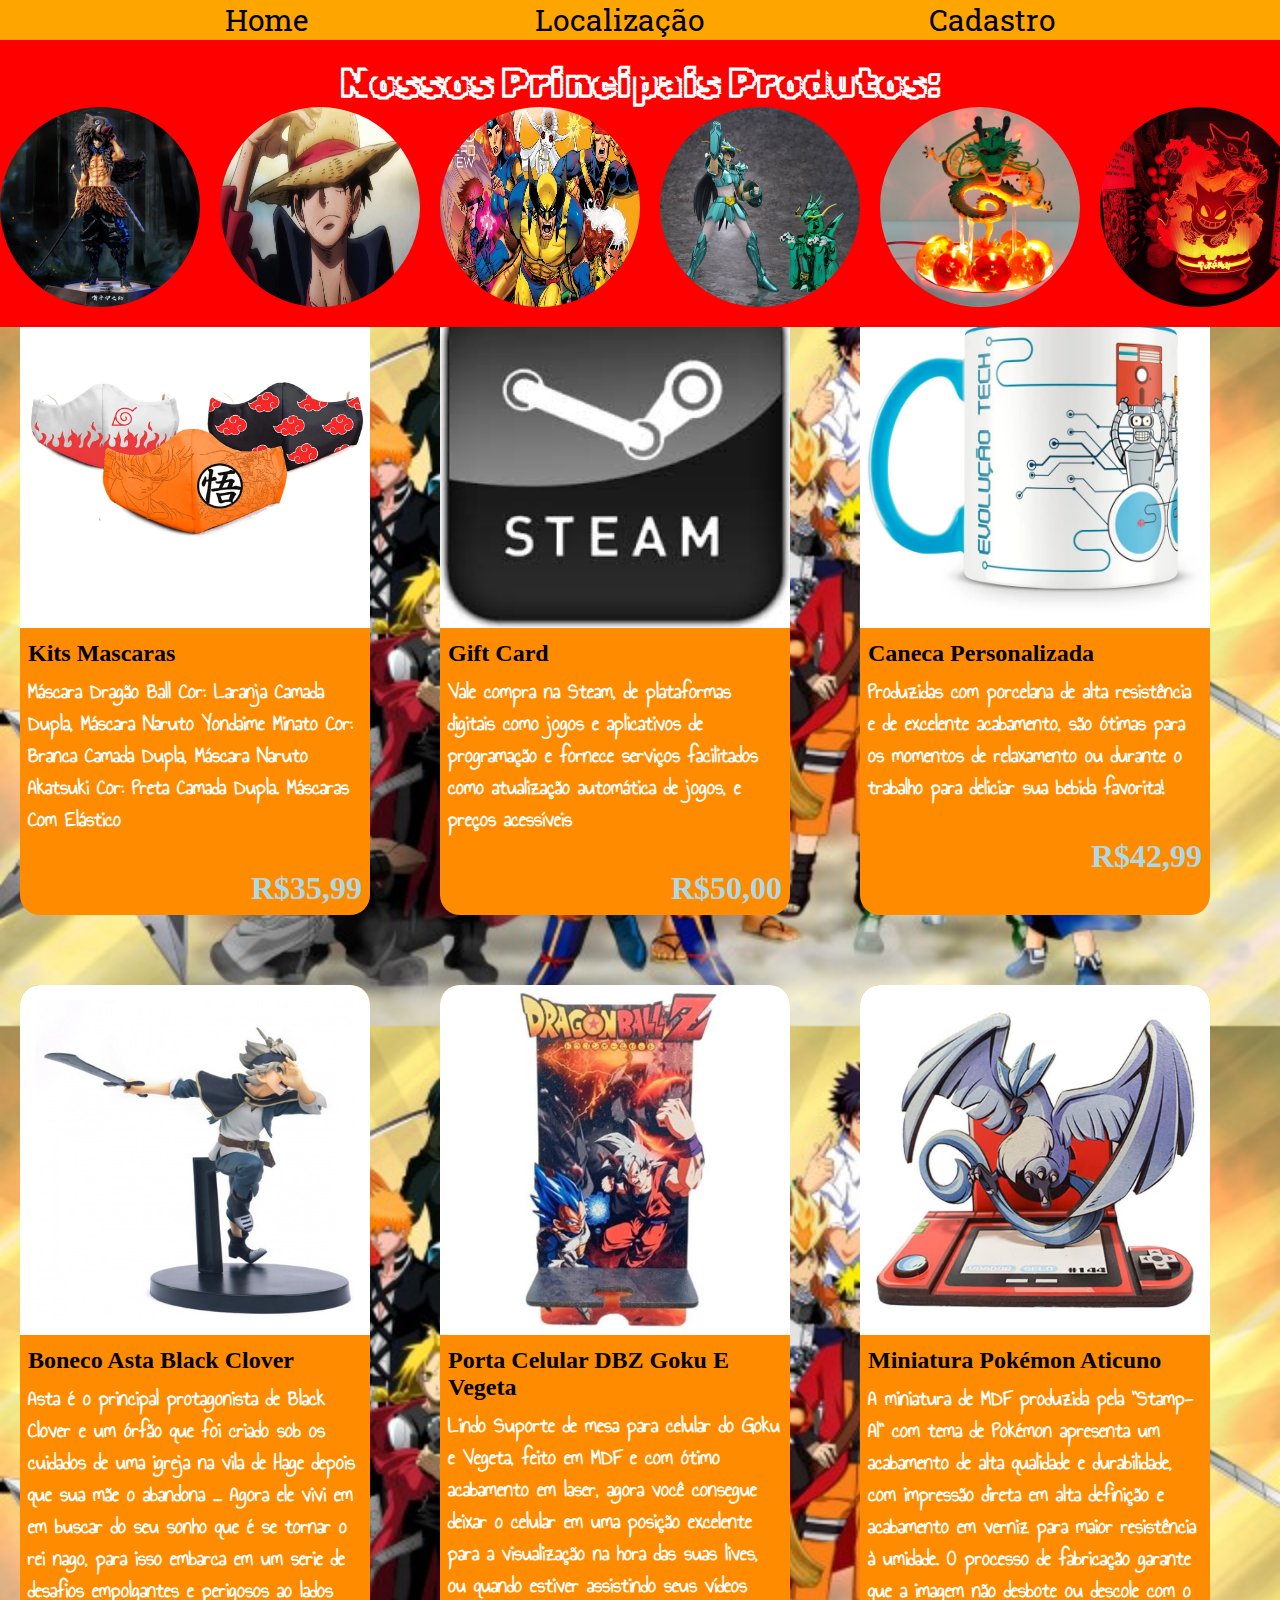
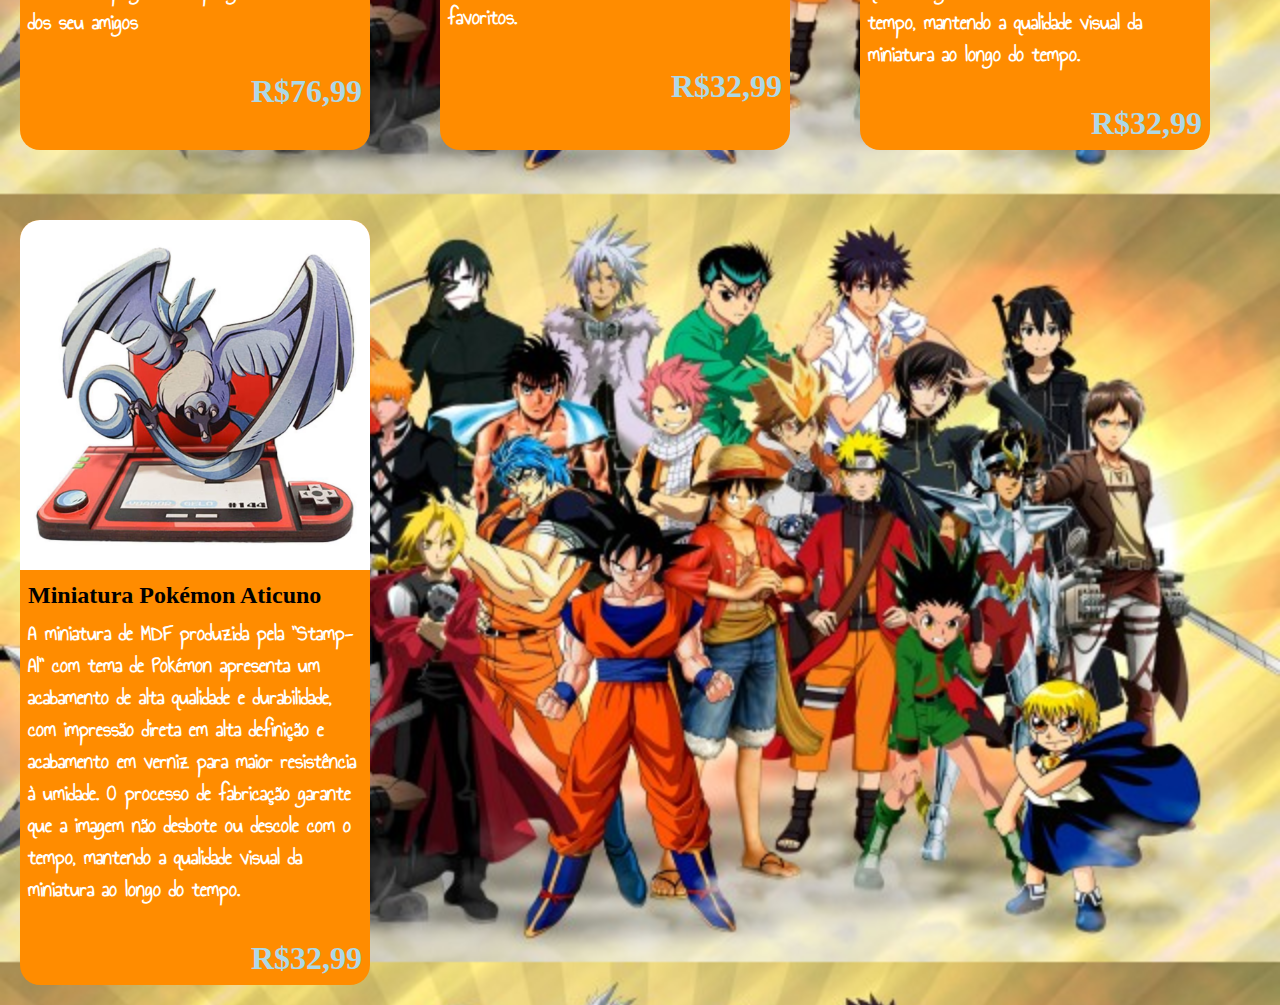
==== index.html @ 75d84d63 "Initial commit" ====
<!DOCTYPE html>
<html lang="pt-br">
<head>
    <meta charset="UTF-8">
    <title>Pagina Principal</title>
    <!-- CSS only -->
<link rel="stylesheet" href="CSS/Styles.css">
</head>
<body>
  
  <nav>
    <ul>
      <li>
        <a href="index.html">Home</a>
      </li>
      <li>
        <a href="Onde.html">Localização</a>
      </li>
      <li>
        <a href="cadastro.html">Cadastro</a>
      </li>
    </ul>
  </nav> 

  <div id="destaques">
    <h1 id="destaques-principais">Nossos Principais Produtos:</h1>
    <div id="img-prin">
      <img src="IMG/Slayer.jpg" alt="">
      <img src="IMG/LufyMonkey.jpg" alt="">
      <img src="IMG/xmen.JPG" alt="">
      <img src="IMG/Shiryu.jpg" alt="">
      <img src="IMG/shelong.jpg" alt="">
      <img src="IMG/Ghost-pokenom.jpg" alt="">
      <img src="IMG/DBZ-Super.jpg" alt="">
    </div>
  </div>

  <div id="produtos">
    <div class="conteudo">
      <img class="conteudo" src="IMG/mascaras.webp" alt="...">
      <div class="infos">
        <h2>Kits Mascaras</h2>
        <p class="infos-descri"> Máscara Dragão Ball Cor: Laranja Camada Dupla, Máscara Naruto Yondaime Minato Cor: Branca Camada Dupla, Máscara Naruto Akatsuki Cor: Preta Camada Dupla. Máscaras Com Elástico </p>
        <h2 class="infors-preco">R$35,99</h2>
      </div>
    </div>

    <div class="conteudo">
      <img class="conteudo" src="IMG/steam1.jpg" alt="...">
      <div class="infos">
        <h2>Gift Card</h2>
        <p class="infos-descri">Vale compra na Steam, de plataformas digitais como jogos e aplicativos de programação e fornece serviços facilitados como atualização automática de jogos, e preços acessíveis</p>
        <h2 class="infors-preco">R$50,00</h2>
      </div>
    </div>

    <div class="conteudo">
      <img class="conteudo" src="IMG/caneca.webp" alt="...">
      <div class="infos">
        <h2>Caneca Personalizada</h2>
        <p class="infos-descri">Produzidas com porcelana de alta resistência e de excelente acabamento, são ótimas para os momentos de relaxamento ou durante o trabalho para deliciar sua bebida favorita!</p>
        <h2 class="infors-preco">R$42,99</h2>
      </div>
    </div>

    <div class="conteudo">
      <img class="conteudo" src="IMG/seiya.jpg">
      <div class="infos">
        <h2>Funko! Seiya Pegasus</h2>
        <p class="infos-descri">Boneco colecionável inspirado no personagem Seiya, do anime Cavaleiros do Zodíaco  Produzido pela empresa Funko, este POP cheio de detalhes vai agradar os fãs mais exigentes da serie.
         </p>
        <h2 class="infors-preco">R$69,99</h2>
      </div>
    </div>

    <div class="conteudo">
      <img class="conteudo" src="IMG/Asta.jpg">
      <div class="infos">
        <h2>Boneco Asta Black Clover</h2>
        <p class="infos-descri"> Asta é o principal protagonista de Black Clover e um órfão que foi criado sob os cuidados de uma igreja na vila de Hage depois que sua mãe o abandona ...  Agora ele vivi em em buscar do seu sonho que é se tornar o rei nago, para isso embarca em um serie de desafios empolgantes e perigosos ao lados dos seu amigos </p>
        <h2 class="infors-preco">R$76,99</h2>
      </div>
    </div>

    <div class="conteudo">
      <img class="conteudo" src="IMG/Porta-celular.avif" alt="...">
      <div class="infos">
        <h2>Porta Celular DBZ Goku E Vegeta</h2>
        <p class="infos-descri">Lindo Suporte de mesa para celular do Goku e Vegeta, feito em MDF e com ótimo acabamento em laser, agora você consegue deixar o celular em uma posição excelente para a visualização na hora das suas lives, ou quando estiver assistindo seus vídeos favoritos.</p>
        <h2 class="infors-preco">R$32,99</h2>
      </div>
    </div>

    <div class="conteudo">
      <img class="conteudo" src="IMG/Articuno.avif" alt="...">
      <div class="infos">
        <h2>Miniatura Pokémon Aticuno</h2>
        <p class="infos-descri">A miniatura de MDF produzida pela ”Stamp-AI” com tema de Pokémon apresenta um acabamento de alta qualidade e durabilidade, com impressão direta em alta definição e acabamento em verniz para maior resistência à umidade. O processo de fabricação garante que a imagem não desbote ou descole com o tempo, mantendo a qualidade visual da miniatura ao longo do tempo.</p>
        <h2 class="infors-preco">R$32,99</h2>
      </div>
    </div>

    <div class="conteudo">
      <img class="conteudo" src="IMG/Gokuu.webp" alt="...">
      <div class="infos">
        <h2>Goku</h2>
        <p class="infos-descri">A miniatura de MDF produzida pela ”Stamp-AI” com tema de Pokémon apresenta um acabamento de alta qualidade e durabilidade, com impressão direta em alta definição e acabamento em verniz para maior resistência à umidade. O processo de fabricação garante que a imagem não desbote ou descole com o tempo, mantendo a qualidade visual da miniatura ao longo do tempo.</p>
        <h2 class="infors-preco">R$32,99</h2>
      </div>
    </div>

    <div class="conteudo">
      <img class="conteudo" src="IMG/Articuno.avif" alt="...">
      <div class="infos">
        <h2>Miniatura Pokémon Aticuno</h2>
        <p class="infos-descri">A miniatura de MDF produzida pela ”Stamp-AI” com tema de Pokémon apresenta um acabamento de alta qualidade e durabilidade, com impressão direta em alta definição e acabamento em verniz para maior resistência à umidade. O processo de fabricação garante que a imagem não desbote ou descole com o tempo, mantendo a qualidade visual da miniatura ao longo do tempo.</p>
        <h2 class="infors-preco">R$32,99</h2>
      </div>
    </div>
  </div>     
</body>
</html>
---- CSS/Styles.css ----
@charset "UTF-8";

@import url('https://fonts.googleapis.com/css2?family=Roboto+Slab&display=swap');
@import url('https://fonts.googleapis.com/css2?family=Roboto+Slab&family=Rubik+Iso&display=swap');
@import url('https://fonts.googleapis.com/css2?family=Annie+Use+Your+Telescope&display=swap');

* {
    margin: 0;
    padding: 0;
}

nav {  
    background-color: orange;
    height: 40px;
    position: sticky;
    top: 0;
}

ul {
    display: flex;
    justify-content: space-evenly;
    list-style: none;
}

li {
    font-size: 30px;
}

a {
    font-family: 'Roboto Slab', serif;
    color: #000000;
    text-decoration: none;
}

a:hover {
    font-family: 'Rubik Iso', cursive;
    color: #ffffff;  
}

#destaques {
    background-color: red;
    width: 100vw;
    padding-bottom: 20px;
    padding-top: 20px;
    position: fixed;
}

#destaques-principais {
    display: flex;
    font-family: 'Rubik Iso', cursive;
    color: #ffffff;
    font-size: 2.5rem;
    justify-content: center;
}

#img-prin {
    display: flex;
    justify-content: space-around;
}

#destaques img {
    width: 200px;
    height: 200px;
    margin-right: 20px;
    border-radius: 50%;
}

#produtos {
    display: grid;
    grid-template-columns: auto auto auto auto;
    gap: 30px;
    margin-top: 17%;
    background-image: url('../IMG/tempaltesDivConteudo.jpg');
    background-size: contain;
   
}
div.conteudo {
    background-color: darkorange;
    width: 350px;
    margin: 20px;
    border-radius: 20px;
   
}

img.conteudo {
   width: 350px;
   height: 350px;
   border-radius: 20px 20px 0px 0px;
}

.infos {
    margin: 8px; 
}

.infos-descri {
    font-family: 'Annie Use Your Telescope', cursive;
    font-size: 1.4rem;
    color: #ffffff;
    font-weight: bold;
    margin-top: 8px;
}

.infors-preco {
    display: flex;
    margin-top: 35px;
    color: lightblue;
    font-size: 2rem;
    justify-content: right;
}
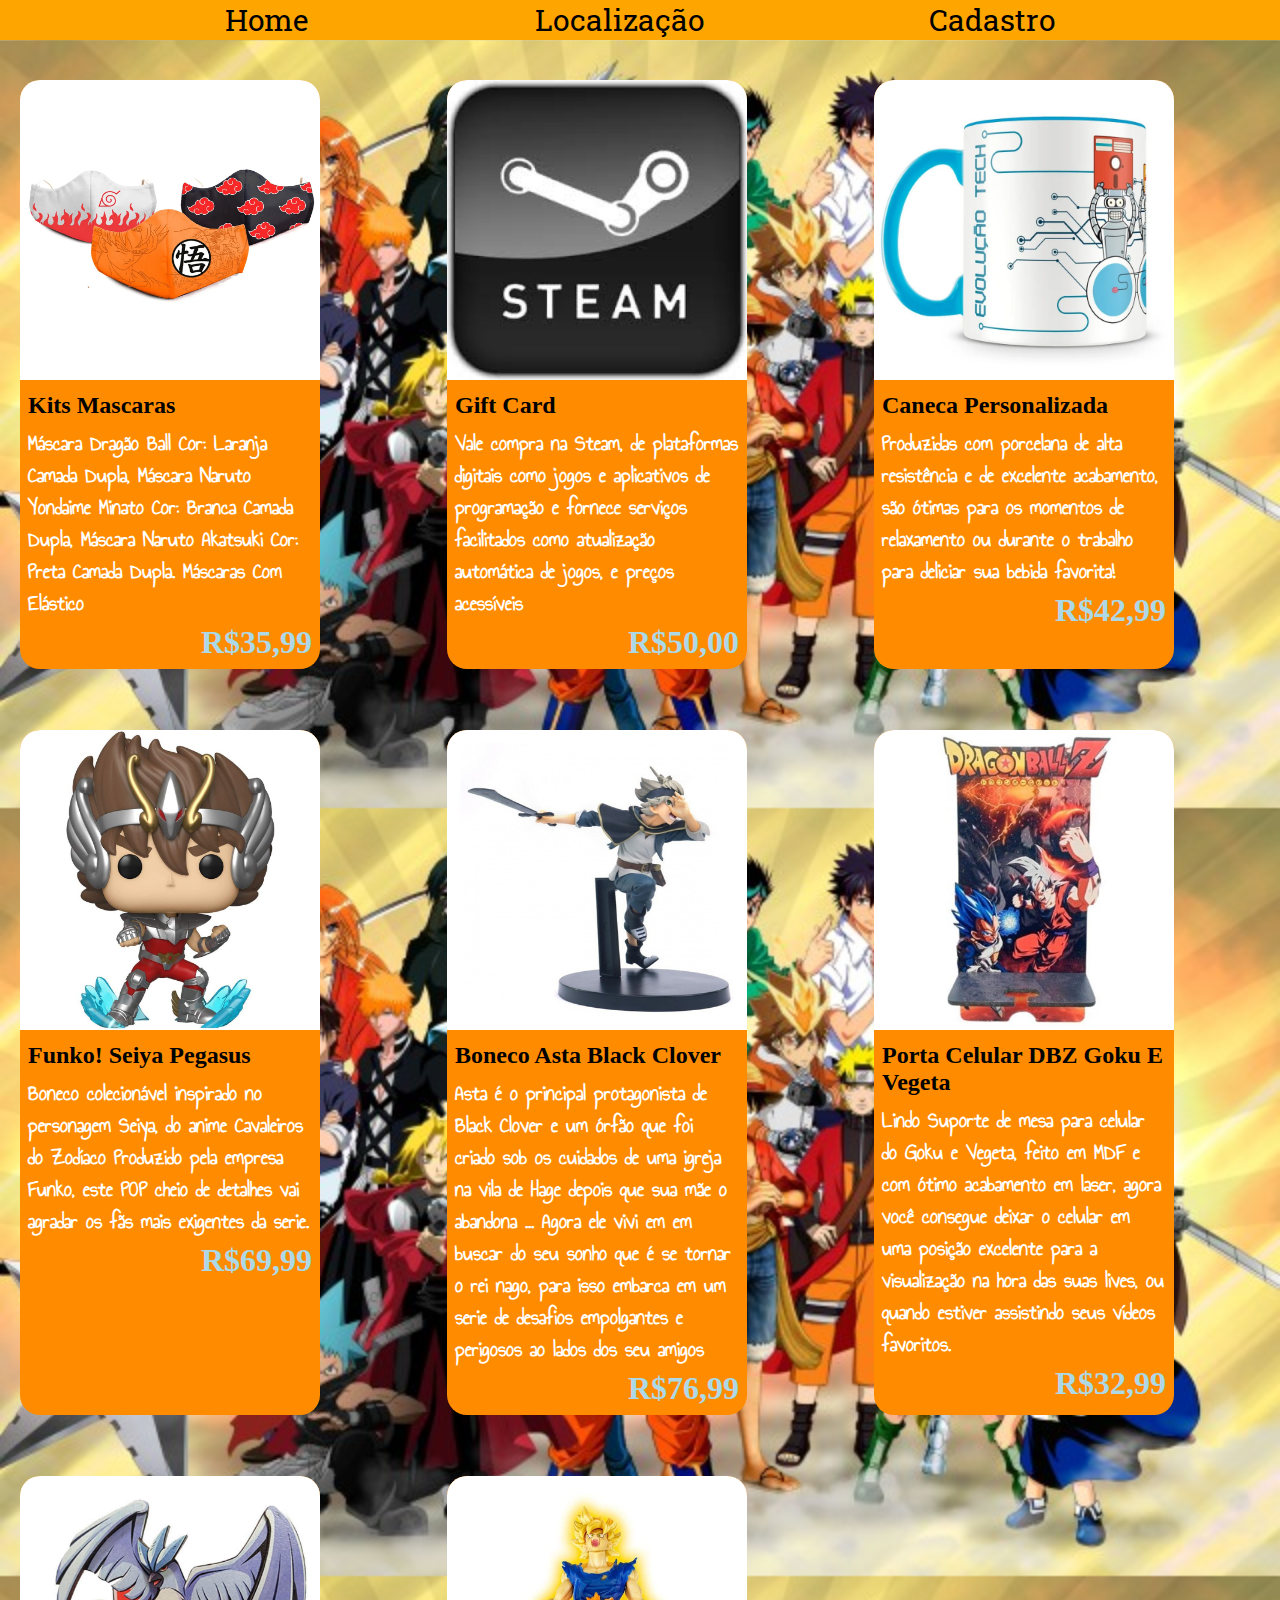
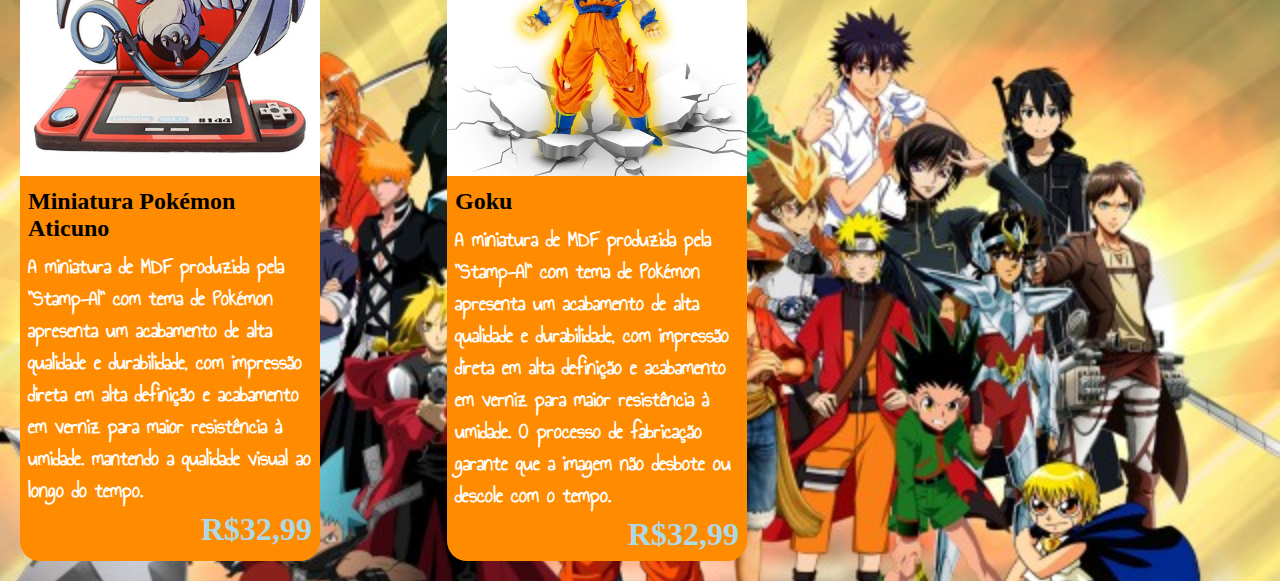
==== commit bf8bfa12: "Aplicando a responsividade" ====
--- a/index.html
+++ b/index.html
@@ -5,6 +5,7 @@
     <title>Pagina Principal</title>
     <!-- CSS only -->
 <link rel="stylesheet" href="CSS/Styles.css">
+<link rel="stylesheet" href="CSS/media.css">
 </head>
 <body>
   
@@ -95,7 +96,7 @@
       <img class="conteudo" src="IMG/Articuno.avif" alt="...">
       <div class="infos">
         <h2>Miniatura Pokémon Aticuno</h2>
-        <p class="infos-descri">A miniatura de MDF produzida pela ”Stamp-AI” com tema de Pokémon apresenta um acabamento de alta qualidade e durabilidade, com impressão direta em alta definição e acabamento em verniz para maior resistência à umidade. O processo de fabricação garante que a imagem não desbote ou descole com o tempo, mantendo a qualidade visual da miniatura ao longo do tempo.</p>
+        <p class="infos-descri">A miniatura de MDF produzida pela ”Stamp-AI” com tema de Pokémon apresenta um acabamento de alta qualidade e durabilidade, com impressão direta em alta definição e acabamento em verniz para maior resistência à umidade. mantendo a qualidade visual ao longo do tempo.</p>
         <h2 class="infors-preco">R$32,99</h2>
       </div>
     </div>
@@ -104,19 +105,11 @@
       <img class="conteudo" src="IMG/Gokuu.webp" alt="...">
       <div class="infos">
         <h2>Goku</h2>
-        <p class="infos-descri">A miniatura de MDF produzida pela ”Stamp-AI” com tema de Pokémon apresenta um acabamento de alta qualidade e durabilidade, com impressão direta em alta definição e acabamento em verniz para maior resistência à umidade. O processo de fabricação garante que a imagem não desbote ou descole com o tempo, mantendo a qualidade visual da miniatura ao longo do tempo.</p>
+        <p class="infos-descri">A miniatura de MDF produzida pela ”Stamp-AI” com tema de Pokémon apresenta um acabamento de alta qualidade e durabilidade, com impressão direta em alta definição e acabamento em verniz para maior resistência à umidade. O processo de fabricação garante que a imagem não desbote ou descole com o tempo.</p>
         <h2 class="infors-preco">R$32,99</h2>
       </div>
     </div>
 
-    <div class="conteudo">
-      <img class="conteudo" src="IMG/Articuno.avif" alt="...">
-      <div class="infos">
-        <h2>Miniatura Pokémon Aticuno</h2>
-        <p class="infos-descri">A miniatura de MDF produzida pela ”Stamp-AI” com tema de Pokémon apresenta um acabamento de alta qualidade e durabilidade, com impressão direta em alta definição e acabamento em verniz para maior resistência à umidade. O processo de fabricação garante que a imagem não desbote ou descole com o tempo, mantendo a qualidade visual da miniatura ao longo do tempo.</p>
-        <h2 class="infors-preco">R$32,99</h2>
-      </div>
-    </div>
   </div>     
 </body>
 </html>--- a/CSS/Styles.css
+++ b/CSS/Styles.css
@@ -68,31 +68,34 @@
 #produtos {
     display: grid;
     grid-template-columns: auto auto auto auto;
-    gap: 30px;
-    margin-top: 17%;
+    gap: 10px;
+    margin-top: 18%;
     background-image: url('../IMG/tempaltesDivConteudo.jpg');
     background-size: contain;
-   
 }
+
 div.conteudo {
     background-color: darkorange;
-    width: 350px;
+    width: 300px;
     margin: 20px;
+    margin-top: 40px;
     border-radius: 20px;
    
 }
 
 img.conteudo {
-   width: 350px;
-   height: 350px;
+   width: 300px;
+   height: 300px;
    border-radius: 20px 20px 0px 0px;
 }
 
 .infos {
     margin: 8px; 
+    max-height: 400px;
 }
 
 .infos-descri {
+    
     font-family: 'Annie Use Your Telescope', cursive;
     font-size: 1.4rem;
     color: #ffffff;
@@ -102,7 +105,7 @@
 
 .infors-preco {
     display: flex;
-    margin-top: 35px;
+    margin-top: 5px;
     color: lightblue;
     font-size: 2rem;
     justify-content: right;
--- a/CSS/media.css
+++ b/CSS/media.css
@@ -0,0 +1,108 @@
+
+@media screen and (max-width: 1515px) {
+
+    #destaques {
+        display: none;
+    }
+
+    #produtos {
+        margin-top: 0%;
+    }
+
+    #destaques {
+        background-color: pink;
+        width: 100vw;
+        padding-bottom: 20px;
+        padding-top: 20px;
+        position: fixed;
+    }
+
+    #produtos {
+        display: grid;
+        gap: 1px;
+        margin-top: 0%;
+    }
+
+    div#produtos {
+        display: grid;
+        grid-template-columns:  1fr 1fr 1fr 1fr;  
+    }
+   
+}
+
+@media screen and (max-width: 1370px) and (min-width: 1225px){
+    div#produtos {
+        display: grid;
+        grid-template-columns:  1fr 1fr 1fr;  
+    }
+}
+
+@media screen and (max-width: 1224px) and (min-width: 700px) {
+    div#produtos {
+        display: grid;
+        grid-template-columns:  1fr 1fr;  
+        gap: 0px;
+    }
+}
+
+@media screen and (max-width: 699px) and (min-width: 646px) {
+    div#produtos {
+        display: grid;
+        grid-template-columns:  1fr;  
+    }
+
+    div.conteudo {
+        width: 600px;
+    }
+
+    div.conteudo img {
+        width: 600px;
+    }
+}
+
+@media screen and (max-width: 646px) and (min-width: 590px){
+    div#produtos {
+        display: grid;
+        grid-template-columns:  1fr;  
+    }
+
+    div.conteudo {
+        width: 550px;
+    }
+
+    div.conteudo img {
+        width: 550px;
+    }
+}
+
+@media screen and (max-width: 590px) and (min-width: 520px) {
+    div#produtos {
+        display: grid;
+        grid-template-columns:  1fr;  
+    }
+
+    div.conteudo {
+        width: 480px;
+    }
+
+    div.conteudo img {
+        width: 480px;
+    }
+}
+
+@media screen and (max-width: 520px) {
+    div#produtos {
+        display: grid;
+        grid-template-columns:  1fr;  
+    }
+
+    div.conteudo {
+        width: 450px;
+    }
+
+    div.conteudo img {
+        width: 450px;
+    }
+}
+
+
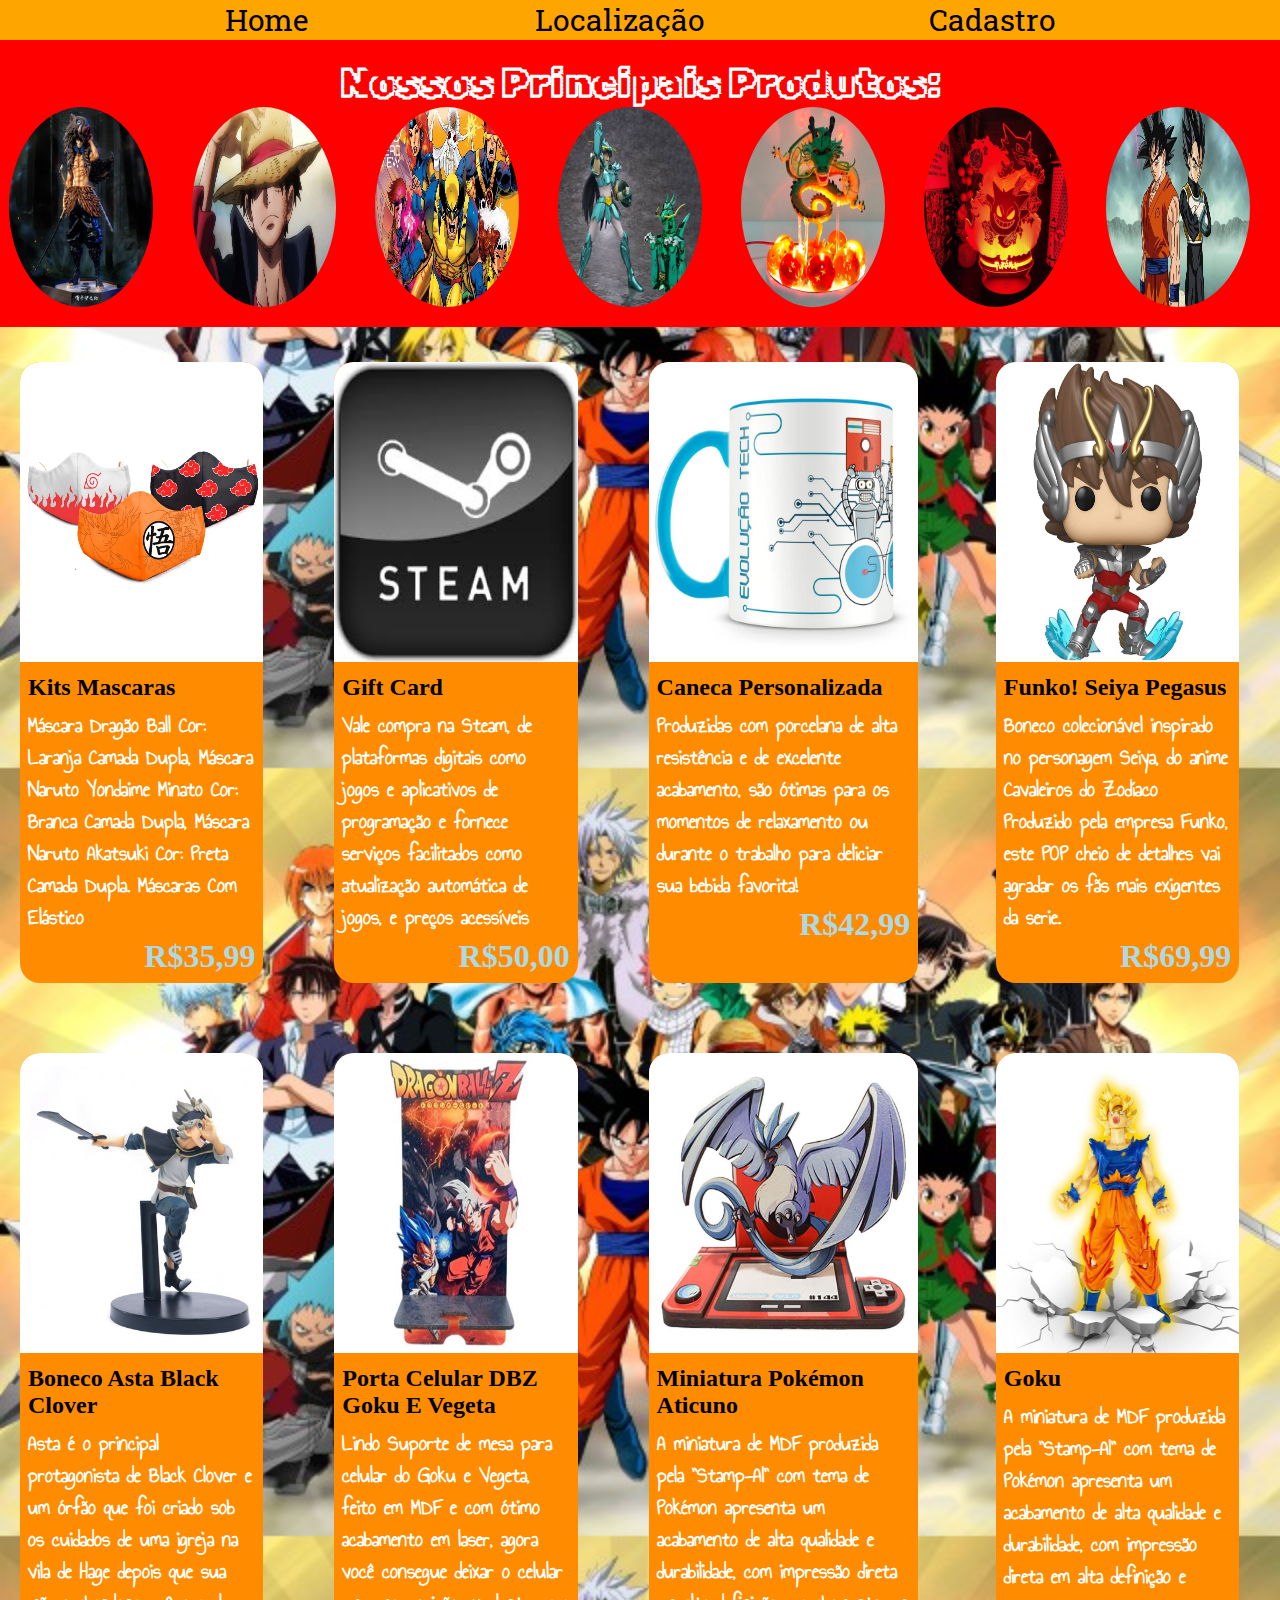
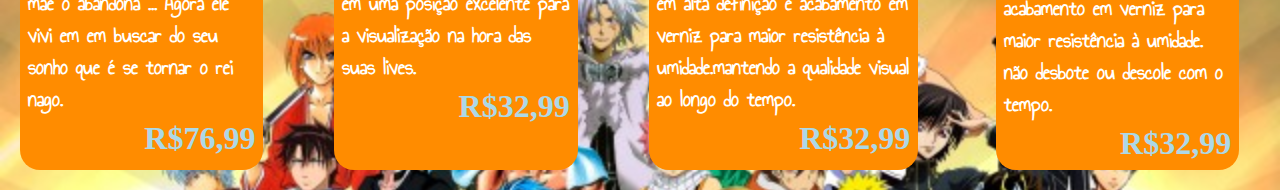
==== commit b7f3131a: "Finalizando a responsividade" ====
--- a/index.html
+++ b/index.html
@@ -78,7 +78,7 @@
       <img class="conteudo" src="IMG/Asta.jpg">
       <div class="infos">
         <h2>Boneco Asta Black Clover</h2>
-        <p class="infos-descri"> Asta é o principal protagonista de Black Clover e um órfão que foi criado sob os cuidados de uma igreja na vila de Hage depois que sua mãe o abandona ...  Agora ele vivi em em buscar do seu sonho que é se tornar o rei nago, para isso embarca em um serie de desafios empolgantes e perigosos ao lados dos seu amigos </p>
+        <p class="infos-descri"> Asta é o principal protagonista de Black Clover e um órfão que foi criado sob os cuidados de uma igreja na vila de Hage depois que sua mãe o abandona ...  Agora ele vivi em em buscar do seu sonho que é se tornar o rei nago.</p>
         <h2 class="infors-preco">R$76,99</h2>
       </div>
     </div>
@@ -87,7 +87,7 @@
       <img class="conteudo" src="IMG/Porta-celular.avif" alt="...">
       <div class="infos">
         <h2>Porta Celular DBZ Goku E Vegeta</h2>
-        <p class="infos-descri">Lindo Suporte de mesa para celular do Goku e Vegeta, feito em MDF e com ótimo acabamento em laser, agora você consegue deixar o celular em uma posição excelente para a visualização na hora das suas lives, ou quando estiver assistindo seus vídeos favoritos.</p>
+        <p class="infos-descri">Lindo Suporte de mesa para celular do Goku e Vegeta, feito em MDF e com ótimo acabamento em laser, agora você consegue deixar o celular em uma posição excelente para a visualização na hora das suas lives.</p>
         <h2 class="infors-preco">R$32,99</h2>
       </div>
     </div>
@@ -96,7 +96,7 @@
       <img class="conteudo" src="IMG/Articuno.avif" alt="...">
       <div class="infos">
         <h2>Miniatura Pokémon Aticuno</h2>
-        <p class="infos-descri">A miniatura de MDF produzida pela ”Stamp-AI” com tema de Pokémon apresenta um acabamento de alta qualidade e durabilidade, com impressão direta em alta definição e acabamento em verniz para maior resistência à umidade. mantendo a qualidade visual ao longo do tempo.</p>
+        <p class="infos-descri">A miniatura de MDF produzida pela ”Stamp-AI” com tema de Pokémon apresenta um acabamento de alta qualidade e durabilidade, com impressão direta em alta definição e acabamento em verniz para maior resistência à umidade.mantendo a qualidade visual ao longo do tempo.</p>
         <h2 class="infors-preco">R$32,99</h2>
       </div>
     </div>
@@ -105,7 +105,7 @@
       <img class="conteudo" src="IMG/Gokuu.webp" alt="...">
       <div class="infos">
         <h2>Goku</h2>
-        <p class="infos-descri">A miniatura de MDF produzida pela ”Stamp-AI” com tema de Pokémon apresenta um acabamento de alta qualidade e durabilidade, com impressão direta em alta definição e acabamento em verniz para maior resistência à umidade. O processo de fabricação garante que a imagem não desbote ou descole com o tempo.</p>
+        <p class="infos-descri">A miniatura de MDF produzida pela ”Stamp-AI” com tema de Pokémon apresenta um acabamento de alta qualidade e durabilidade, com impressão direta em alta definição e acabamento em verniz para maior resistência à umidade. não desbote ou descole com o tempo.</p>
         <h2 class="infors-preco">R$32,99</h2>
       </div>
     </div>
--- a/CSS/Styles.css
+++ b/CSS/Styles.css
@@ -7,6 +7,11 @@
 * {
     margin: 0;
     padding: 0;
+}
+
+body {
+    background-image: url('../IMG/tempaltesDivConteudo.jpg');
+    background-size: contain;
 }
 
 nav {  
@@ -59,7 +64,7 @@
 }
 
 #destaques img {
-    width: 200px;
+    width: 9rem;
     height: 200px;
     margin-right: 20px;
     border-radius: 50%;
@@ -69,14 +74,17 @@
     display: grid;
     grid-template-columns: auto auto auto auto;
     gap: 10px;
-    margin-top: 18%;
-    background-image: url('../IMG/tempaltesDivConteudo.jpg');
-    background-size: contain;
+    margin-top: 22%;
+   
+}
+
+div#produtos img {
+    width: 100%;
 }
 
 div.conteudo {
     background-color: darkorange;
-    width: 300px;
+    width: 80%;
     margin: 20px;
     margin-top: 40px;
     border-radius: 20px;
--- a/CSS/media.css
+++ b/CSS/media.css
@@ -1,108 +1,139 @@
 
-@media screen and (max-width: 1515px) {
+@media screen and (max-width: 1200px) and (min-width: 992px) {
 
     #destaques {
-        display: none;
-    }
-
-    #produtos {
-        margin-top: 0%;
-    }
-
-    #destaques {
-        background-color: pink;
+        display: grid;
+        background-color: red;
         width: 100vw;
         padding-bottom: 20px;
         padding-top: 20px;
         position: fixed;
     }
 
-    #produtos {
-        display: grid;
-        gap: 1px;
-        margin-top: 0%;
+    #destaques img {
+        width: 120px;
+        height: 200px;
+        margin-right: 20px;
+        border-radius: 50%;
     }
 
     div#produtos {
         display: grid;
-        grid-template-columns:  1fr 1fr 1fr 1fr;  
+        gap: 1px;
+        margin-top: 28%;
+        grid-template-columns: 1fr 1fr 1fr;
     }
-   
-}
 
-@media screen and (max-width: 1370px) and (min-width: 1225px){
-    div#produtos {
-        display: grid;
-        grid-template-columns:  1fr 1fr 1fr;  
+    div.conteudo {
+        width: 90%;
+    }
+
+    div#produtos img {
+        width: 100%;
     }
 }
 
-@media screen and (max-width: 1224px) and (min-width: 700px) {
+@media screen and (max-width: 992px) and (min-width: 768px){
+
+    #destaques {
+        display: grid;
+        background-color: red;
+        width: 100vw;
+        padding-bottom: 20px;
+        padding-top: 20px;
+        position: fixed;
+    }
+
+    #destaques img {
+        width: 5rem;
+        height: 7rem;
+        margin-right: 20px;
+        border-radius: 50%;
+    }
+
+   
     div#produtos {
         display: grid;
         grid-template-columns:  1fr 1fr;  
-        gap: 0px;
     }
 }
 
-@media screen and (max-width: 699px) and (min-width: 646px) {
+
+
+@media screen and (max-width: 768px) and (min-width: 600px) {
+
+    h1#destaques-principais {
+        font-size: 1.9rem;
+    }
+
+    #destaques {
+        display: grid;
+        background-color: red;
+        width: 100vw;
+        padding-bottom: 20px;
+        padding-top: 20px;
+        position: fixed;
+    }
+
+    #destaques img {
+        width: 4rem;
+        height: 8rem;
+        margin-right: 20px;
+        border-radius: 50%;
+    }
+
+
     div#produtos {
         display: grid;
+        margin-top: 30%;
+        grid-template-columns:  1fr;  
+        gap: 0px;
+    }
+
+    div.conteudo {
+        width: 90%;
+    }
+
+    div#produtos img {
+        width: 100%;
+    }
+
+}
+
+@media screen and (max-width: 600px) {
+
+    h1#destaques-principais {
+        font-size: 1.5rem;
+    }
+
+    #destaques {
+        display: grid;
+        background-color: red;
+        width: 100vw;
+        padding-bottom: 20px;
+        padding-top: 20px;
+        position: fixed;
+    }
+
+    #destaques img {
+        width: 3rem;
+        height: 6rem;
+        margin-right: 20px;
+        border-radius: 50%;
+    }
+    
+    div#produtos {
+        display: grid;
+        margin-top: 30%;
         grid-template-columns:  1fr;  
     }
 
     div.conteudo {
-        width: 600px;
+        width: 90%;
     }
 
     div.conteudo img {
-        width: 600px;
+        width: 100%;
     }
 }
 
-@media screen and (max-width: 646px) and (min-width: 590px){
-    div#produtos {
-        display: grid;
-        grid-template-columns:  1fr;  
-    }
-
-    div.conteudo {
-        width: 550px;
-    }
-
-    div.conteudo img {
-        width: 550px;
-    }
-}
-
-@media screen and (max-width: 590px) and (min-width: 520px) {
-    div#produtos {
-        display: grid;
-        grid-template-columns:  1fr;  
-    }
-
-    div.conteudo {
-        width: 480px;
-    }
-
-    div.conteudo img {
-        width: 480px;
-    }
-}
-
-@media screen and (max-width: 520px) {
-    div#produtos {
-        display: grid;
-        grid-template-columns:  1fr;  
-    }
-
-    div.conteudo {
-        width: 450px;
-    }
-
-    div.conteudo img {
-        width: 450px;
-    }
-}
-
-
